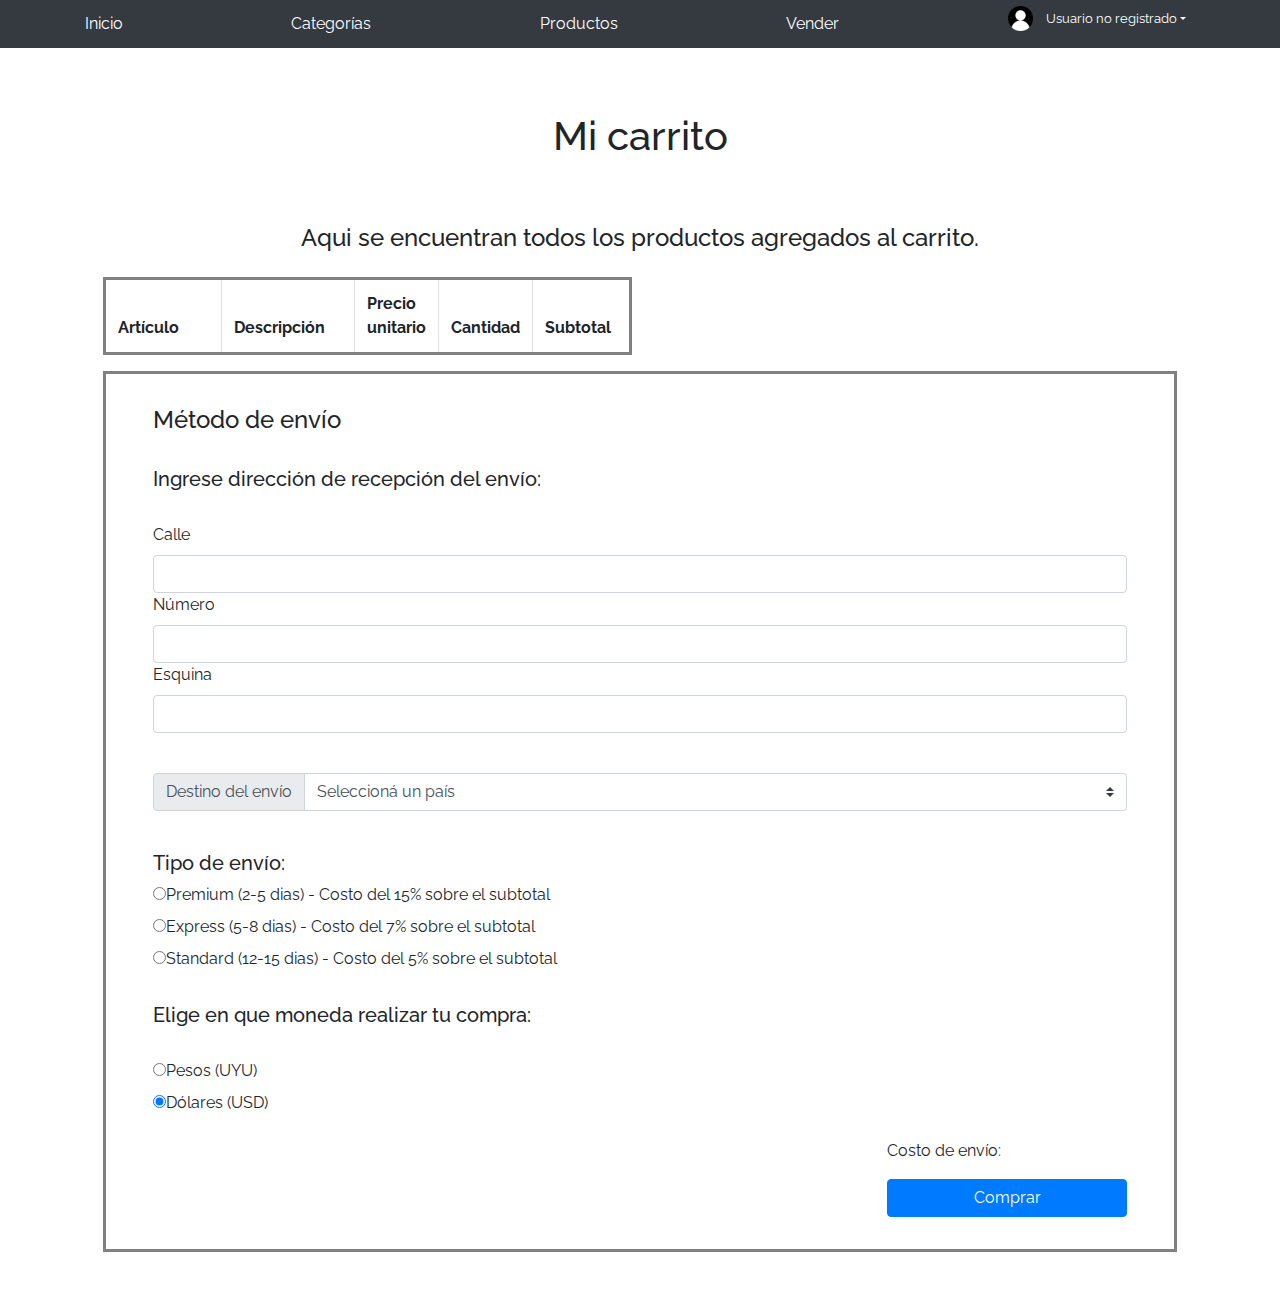
==== cart.html @ d82ef7d3 "entrega 5" ====
<!DOCTYPE html>
<!-- saved from url=(0049)https://getbootstrap.com/docs/4.3/examples/album/ -->
<html lang="en">

<head>
  <meta http-equiv="Content-Type" content="text/html; charset=UTF-8">

  <meta name="viewport" content="width=device-width, initial-scale=1, shrink-to-fit=no">
  <meta name="description" content="">
  <title>eMercado - Todo lo que busques está aquí</title>

  <link rel="canonical" href="https://getbootstrap.com/docs/4.3/examples/album/">
  <link href="https://fonts.googleapis.com/css?family=Raleway:300,300i,400,400i,700,700i,900,900i" rel="stylesheet">

  <style>
    .bd-placeholder-img {
      font-size: 1.125rem;
      text-anchor: middle;
      -webkit-user-select: none;
      -moz-user-select: none;
      -ms-user-select: none;
      user-select: none;
    }

    @media (min-width: 768px) {
      .bd-placeholder-img-lg {
        font-size: 3.5rem;
      }
    }
  </style>
  <link href="css/bootstrap.min.css" rel="stylesheet">
  <link href="css/styles.css" rel="stylesheet">
  <link href="css/dropzone.css" rel="stylesheet">
</head>

<body>
  <nav class="site-header sticky-top py-1 bg-dark">
    <div class="container d-flex flex-column flex-md-row justify-content-between">
      <a class="py-2 d-none d-md-inline-block" href="principal.html">Inicio</a>
      <a class="py-2 d-none d-md-inline-block" href="categories.html">Categorías</a>
      <a class="py-2 d-none d-md-inline-block" href="products.html">Productos</a>
      <a class="py-2 d-none d-md-inline-block" href="sell.html">Vender</a>
      <div class="dropdown">
        <img src="img/iconouser.png" alt="" id="userImage">
        <button class="btn btn-dark btn-sm dropdown-toggle" type="button" id="muestraUsuario" data-toggle="dropdown"
          aria-haspopup="true" aria-expanded="false"></button>
        <div class="dropdown-menu" aria-labelledby="muestraUsuario">
          <a class="dropdown-item" href="my-profile.html">Mi perfil</a>
          <a class="dropdown-item" href="index.html">Cerrar sesión</a>
        </div>
      </div>
    </div>
  </nav>

  <div class="container p-5">
    <div id="div1">
      <h1 class="text-center p-3">Mi carrito</h1>
      <br>
      <h4 class="text-center p-3">Aqui se encuentran todos los productos agregados al carrito.</h4>
    </div>
    <div class="row">
      <div class="contenedorCarrito">
        <div class="infoArticulo">
          <table class="table table-bordered miTabla">
            <thead>
              <tr>
                <th scope="col" style="width: 30%;">Artículo</th>
                <th scope="col" style="width: 30%;">Descripción</th>
                <th scope="col" style="width: 10%;">Precio unitario</th>
                <th scope="col" style="width: 10%;">Cantidad</th>
                <th scope="col" style="width: 20%;">Subtotal</th>
              </tr>
            </thead>
            <tbody id="carrito">
            </tbody>
          </table>
        </div>
      </div>
    </div>
    <div>


      <div id="divEnvio" class="row">
        <div class="col">
          <div>
            <h4>Método de envío</h4>
            <br>
            <h5>Ingrese dirección de recepción del envío:</h5>
            <br>
            <form>
              <div class="form-group">
                <label>Calle</label>
                <input type="text" class="form-control">
                <label>Número</label>
                <input type="text" class="form-control">
                <label>Esquina</label>
                <input type="text" class="form-control">
              </div>
              <br>
              <div class="input-group mb-3">
                <div class="input-group-prepend">
                  <label class="input-group-text" for="inputGroupSelect01">Destino del envío</label>
                </div>
                <select class="custom-select" id="inputGroupSelect01">

                  <option hidden>Seleccioná un país</option>
                  <option value="1">Argentina</option>
                  <option value="2">Bolivia</option>
                  <option value="3">Brasil</option>
                  <option value="4">Chile</option>
                  <option value="5">Colombia</option>
                  <option value="6">Ecuador</option>
                  <option value="7">Paraguay</option>
                  <option value="8">Perú</option>
                  <option value="9">Uruguay</option>
                  <option value="10">Venezuela</option>
                </select>
              </div>
              <br>
              <div class="radio">
                <h5>Tipo de envío:</h5>
                <label><input type="radio" name="optradio" checked>Premium (2-5 dias) - Costo del 15% sobre el
                  subtotal</label>
              </div>
              <div class="radio">
                <label><input type="radio" name="optradio">Express (5-8 dias) - Costo del 7% sobre el subtotal</label>
                <div class="radio">
                  <label><input type="radio" name="optradio" checked>Standard (12-15 dias) - Costo del 5% sobre el
                    subtotal</label>
                </div>
              </div>
              <br>
              <div class="radio">
                <h5>Elige en que moneda realizar tu compra:</h5>
                <br>
                <label><input type="radio" name="optradio" checked id="pesos">Pesos (UYU)</label>
                <div class="radio">
                  <label><input type="radio" name="optradio" checked id="dolares">Dólares (USD)</label>
                </div>
              </div>



            </form>
            <div id="pago">

              <p id="subtotalAPagar" style="font: bold;"></p>
              <p>Costo de envío:</p>
              <p id="totalAPagar"></p>



              <button type="button" class="btn btn-primary botonCompra">Comprar</button>
            </div>

          </div>
        </div>

      </div>

    </div>

    <div id="spinner-wrapper">
      <div class="lds-ring">
        <div></div>
        <div></div>
        <div></div>
        <div></div>
      </div>
    </div>
    <script src="js/jquery-3.4.1.min.js"></script>
    <script src="js/bootstrap.bundle.min.js"></script>
    <script src="js/dropzone.js"></script>
    <script src="js/init.js"></script>
    <script src="js/cart.js"></script>
</body>

</html>
---- css/styles.css ----
.jumbotron,
.card-body,
.container,
.site-header {
    font-family: "Raleway", serif !important;
}

.jumbotron .display-4 {
    font-weight: bold;
}

.jumbotron {
    height: 50vh;
    padding: 5em inherit;
    margin-bottom: 0;
    background-color: #53c0fb;
    background: url("../img/cover_back.png");
    background-size: cover;
    background-position: center;
    background-repeat: no-repeat;
    color: black;
    font-weight: bold;
}

@media (min-width: 768px) {
    .jumbotron {
        padding-top: 6rem;
        padding-bottom: 6rem;
    }
}

.jumbotron p:last-child {
    margin-bottom: 0;
}

.jumbotron-heading {
    font-weight: 300;
}

.jumbotron .container {
    max-width: 40rem;
    background-color: rgba(255, 255, 255, 0.5);
    border-radius: 10px;
    text-shadow: 1px 1px 2px grey;
}

.jumbotron .lead {
    font-size: 38px;
}

footer {
    padding-top: 3rem;
    padding-bottom: 3rem;
}

footer p {
    margin-bottom: 0.25rem;
}

.site-header a {
    color: white;
    transition: ease-in-out color 0.15s;
}

.light-text {
    color: white;
}

.site-header .dropdown-menu a {
    color: black;
}

.dropzone {
    border: 2px dashed #0087f7;
    border-radius: 5px;
    background: white;
}

.alert {
    position: fixed;
    top: 80px;
    width: 50%;
    left: 50%;
    transform: translate(-50%, 0);
}

.lds-ring {
    display: inline-block;
    position: relative;
    width: 64px;
    height: 64px;
    top: 50%;
    left: 50%;
}

.lds-ring div {
    box-sizing: border-box;
    display: block;
    position: absolute;
    width: 51px;
    height: 51px;
    margin: 6px;
    border: 6px solid #fff;
    border-radius: 50%;
    animation: lds-ring 1.2s cubic-bezier(0.5, 0, 0.5, 1) infinite;
    border-color: #fff transparent transparent transparent;
}

.lds-ring div:nth-child(1) {
    animation-delay: -0.45s;
}

.lds-ring div:nth-child(2) {
    animation-delay: -0.3s;
}

.lds-ring div:nth-child(3) {
    animation-delay: -0.15s;
}

@keyframes lds-ring {
    0% {
        transform: rotate(0deg);
    }
    100% {
        transform: rotate(360deg);
    }
}

#spinner-wrapper {
    position: fixed;
    background-color: rgba(0, 0, 0, 0.5);
    width: 100%;
    height: 100%;
    top: 0;
    left: 0;
    z-index: 1021;
    display: none;
}

a.custom-card,
a.custom-card:hover {
    color: inherit;
    text-decoration: inherit;
}

.checked {
    color: orange;
}

#login1 {
    text-align: center;
    border: solid 1px;
    padding: 20px 10px 10px 10px;
}

#imageLogin {
    max-width: 100%;
    width: auto;
    height: auto;
}

#muestraUsuario {
    color: white;
    font-size: small;
    text-align: right;
}

#userImage {
    width: 25px;
}

#pestanaUsuario {
    padding-right: 0px;
}

#carrito {
    border: solid 2px green;
}

.miTabla {
  border: solid grey;
}


#divEnvio {
  border: solid grey;
  padding: 2em;
}



#imagenCarrito {
    width: 100%;
    height: 100%;
}

.imagenArticulo {
    border: solid 2px yellow;
}



.precioUnit {
    width: 20%;
    text-align: center;
}

.cantidadArt {
    width: 10%;
    text-align: center;
}

.subTotal {
    width: 10%;
    text-align: center;
}

.alturaFila {
    height: 5%;
}
#pago {
  float: right;
}

.botonCompra {
width: 15em;
}
input[type=number] { 
    -moz-appearance: textfield;
    appearance: textfield;
    margin: 0; 
}
---- css/dropzone.css ----
/*
 * The MIT License
 * Copyright (c) 2012 Matias Meno <m@tias.me>
 */
.dropzone, .dropzone * {
  box-sizing: border-box; }

.dropzone {
  position: relative; }
  .dropzone .dz-preview {
    position: relative;
    display: inline-block;
    width: 120px;
    margin: 0.5em; }
    .dropzone .dz-preview .dz-progress {
      display: block;
      height: 15px;
      border: 1px solid #aaa; }
      .dropzone .dz-preview .dz-progress .dz-upload {
        display: block;
        height: 100%;
        width: 0;
        background: green; }
    .dropzone .dz-preview .dz-error-message {
      color: red;
      display: none; }
    .dropzone .dz-preview.dz-error .dz-error-message, .dropzone .dz-preview.dz-error .dz-error-mark {
      display: block; }
    .dropzone .dz-preview.dz-success .dz-success-mark {
      display: block; }
    .dropzone .dz-preview .dz-error-mark, .dropzone .dz-preview .dz-success-mark {
      position: absolute;
      display: none;
      left: 30px;
      top: 30px;
      width: 54px;
      height: 58px;
      left: 50%;
      margin-left: -27px; }

@-webkit-keyframes passing-through {
  0% {
    opacity: 0;
    -webkit-transform: translateY(40px);
    -moz-transform: translateY(40px);
    -ms-transform: translateY(40px);
    -o-transform: translateY(40px);
    transform: translateY(40px); }
  30%, 70% {
    opacity: 1;
    -webkit-transform: translateY(0px);
    -moz-transform: translateY(0px);
    -ms-transform: translateY(0px);
    -o-transform: translateY(0px);
    transform: translateY(0px); }
  100% {
    opacity: 0;
    -webkit-transform: translateY(-40px);
    -moz-transform: translateY(-40px);
    -ms-transform: translateY(-40px);
    -o-transform: translateY(-40px);
    transform: translateY(-40px); } }
@-moz-keyframes passing-through {
  0% {
    opacity: 0;
    -webkit-transform: translateY(40px);
    -moz-transform: translateY(40px);
    -ms-transform: translateY(40px);
    -o-transform: translateY(40px);
    transform: translateY(40px); }
  30%, 70% {
    opacity: 1;
    -webkit-transform: translateY(0px);
    -moz-transform: translateY(0px);
    -ms-transform: translateY(0px);
    -o-transform: translateY(0px);
    transform: translateY(0px); }
  100% {
    opacity: 0;
    -webkit-transform: translateY(-40px);
    -moz-transform: translateY(-40px);
    -ms-transform: translateY(-40px);
    -o-transform: translateY(-40px);
    transform: translateY(-40px); } }
@keyframes passing-through {
  0% {
    opacity: 0;
    -webkit-transform: translateY(40px);
    -moz-transform: translateY(40px);
    -ms-transform: translateY(40px);
    -o-transform: translateY(40px);
    transform: translateY(40px); }
  30%, 70% {
    opacity: 1;
    -webkit-transform: translateY(0px);
    -moz-transform: translateY(0px);
    -ms-transform: translateY(0px);
    -o-transform: translateY(0px);
    transform: translateY(0px); }
  100% {
    opacity: 0;
    -webkit-transform: translateY(-40px);
    -moz-transform: translateY(-40px);
    -ms-transform: translateY(-40px);
    -o-transform: translateY(-40px);
    transform: translateY(-40px); } }
@-webkit-keyframes slide-in {
  0% {
    opacity: 0;
    -webkit-transform: translateY(40px);
    -moz-transform: translateY(40px);
    -ms-transform: translateY(40px);
    -o-transform: translateY(40px);
    transform: translateY(40px); }
  30% {
    opacity: 1;
    -webkit-transform: translateY(0px);
    -moz-transform: translateY(0px);
    -ms-transform: translateY(0px);
    -o-transform: translateY(0px);
    transform: translateY(0px); } }
@-moz-keyframes slide-in {
  0% {
    opacity: 0;
    -webkit-transform: translateY(40px);
    -moz-transform: translateY(40px);
    -ms-transform: translateY(40px);
    -o-transform: translateY(40px);
    transform: translateY(40px); }
  30% {
    opacity: 1;
    -webkit-transform: translateY(0px);
    -moz-transform: translateY(0px);
    -ms-transform: translateY(0px);
    -o-transform: translateY(0px);
    transform: translateY(0px); } }
@keyframes slide-in {
  0% {
    opacity: 0;
    -webkit-transform: translateY(40px);
    -moz-transform: translateY(40px);
    -ms-transform: translateY(40px);
    -o-transform: translateY(40px);
    transform: translateY(40px); }
  30% {
    opacity: 1;
    -webkit-transform: translateY(0px);
    -moz-transform: translateY(0px);
    -ms-transform: translateY(0px);
    -o-transform: translateY(0px);
    transform: translateY(0px); } }
@-webkit-keyframes pulse {
  0% {
    -webkit-transform: scale(1);
    -moz-transform: scale(1);
    -ms-transform: scale(1);
    -o-transform: scale(1);
    transform: scale(1); }
  10% {
    -webkit-transform: scale(1.1);
    -moz-transform: scale(1.1);
    -ms-transform: scale(1.1);
    -o-transform: scale(1.1);
    transform: scale(1.1); }
  20% {
    -webkit-transform: scale(1);
    -moz-transform: scale(1);
    -ms-transform: scale(1);
    -o-transform: scale(1);
    transform: scale(1); } }
@-moz-keyframes pulse {
  0% {
    -webkit-transform: scale(1);
    -moz-transform: scale(1);
    -ms-transform: scale(1);
    -o-transform: scale(1);
    transform: scale(1); }
  10% {
    -webkit-transform: scale(1.1);
    -moz-transform: scale(1.1);
    -ms-transform: scale(1.1);
    -o-transform: scale(1.1);
    transform: scale(1.1); }
  20% {
    -webkit-transform: scale(1);
    -moz-transform: scale(1);
    -ms-transform: scale(1);
    -o-transform: scale(1);
    transform: scale(1); } }
@keyframes pulse {
  0% {
    -webkit-transform: scale(1);
    -moz-transform: scale(1);
    -ms-transform: scale(1);
    -o-transform: scale(1);
    transform: scale(1); }
  10% {
    -webkit-transform: scale(1.1);
    -moz-transform: scale(1.1);
    -ms-transform: scale(1.1);
    -o-transform: scale(1.1);
    transform: scale(1.1); }
  20% {
    -webkit-transform: scale(1);
    -moz-transform: scale(1);
    -ms-transform: scale(1);
    -o-transform: scale(1);
    transform: scale(1); } }
#file-upload, #file-upload * {
  box-sizing: border-box; }

#file-upload {
  min-height: 150px;
  border: 2px dashed silver;
  border-radius: 5px;
  background: white;
margin-bottom: 10px;}
  #file-upload.dz-clickable {
    cursor: pointer; }
    #file-upload.dz-clickable * {
      cursor: default; }
    #file-upload.dz-clickable .dz-message, #file-upload.dz-clickable .dz-message * {
      cursor: pointer; }
  #file-upload.dz-started .dz-message {
    display: none; }
  #file-upload.dz-drag-hover {
    border-style: solid; }
    #file-upload.dz-drag-hover .dz-message {
      opacity: 0.5; }
  #file-upload .dz-message {
    text-align: center;
    margin: 4em 0; }
  #file-upload .dz-preview {
    position: relative;
    display: inline-block;
    vertical-align: top;
    margin: 16px;
    min-height: 100px; }
    #file-upload .dz-preview:hover {
      z-index: 1000; }
      #file-upload .dz-preview:hover .dz-details {
        opacity: 1; }
    #file-upload .dz-preview.dz-file-preview .dz-image {
      border-radius: 20px;
      background: #999;
      background: linear-gradient(to bottom, #eee, #ddd); }
    #file-upload .dz-preview.dz-file-preview .dz-details {
      opacity: 1; }
    #file-upload .dz-preview.dz-image-preview {
      background: white; }
      #file-upload .dz-preview.dz-image-preview .dz-details {
        -webkit-transition: opacity 0.2s linear;
        -moz-transition: opacity 0.2s linear;
        -ms-transition: opacity 0.2s linear;
        -o-transition: opacity 0.2s linear;
        transition: opacity 0.2s linear; }
    #file-upload .dz-preview .dz-remove {
      font-size: 14px;
      text-align: center;
      display: block;
      cursor: pointer;
      border: none; }
      #file-upload .dz-preview .dz-remove:hover {
        text-decoration: underline; }
    #file-upload .dz-preview:hover .dz-details {
      opacity: 1; }
    #file-upload .dz-preview .dz-details {
      z-index: 20;
      position: absolute;
      top: 0;
      left: 0;
      opacity: 0;
      font-size: 13px;
      min-width: 100%;
      max-width: 100%;
      padding: 2em 1em;
      text-align: center;
      color: rgba(0, 0, 0, 0.9);
      line-height: 150%; }
      #file-upload .dz-preview .dz-details .dz-size {
        margin-bottom: 1em;
        font-size: 16px; }
      #file-upload .dz-preview .dz-details .dz-filename {
        white-space: nowrap; }
        #file-upload .dz-preview .dz-details .dz-filename:hover span {
          border: 1px solid rgba(200, 200, 200, 0.8);
          background-color: rgba(255, 255, 255, 0.8); }
        #file-upload .dz-preview .dz-details .dz-filename:not(:hover) {
          overflow: hidden;
          text-overflow: ellipsis; }
          #file-upload .dz-preview .dz-details .dz-filename:not(:hover) span {
            border: 1px solid transparent; }
      #file-upload .dz-preview .dz-details .dz-filename span, #file-upload .dz-preview .dz-details .dz-size span {
        background-color: rgba(255, 255, 255, 0.4);
        padding: 0 0.4em;
        border-radius: 3px; }
    #file-upload .dz-preview:hover .dz-image img {
      -webkit-transform: scale(1.05, 1.05);
      -moz-transform: scale(1.05, 1.05);
      -ms-transform: scale(1.05, 1.05);
      -o-transform: scale(1.05, 1.05);
      transform: scale(1.05, 1.05);
      -webkit-filter: blur(8px);
      filter: blur(8px); }
    #file-upload .dz-preview .dz-image {
      border-radius: 20px;
      overflow: hidden;
      width: 120px;
      height: 120px;
      position: relative;
      display: block;
      z-index: 10; }
      #file-upload .dz-preview .dz-image img {
        display: block; }
    #file-upload .dz-preview.dz-success .dz-success-mark {
      -webkit-animation: passing-through 3s cubic-bezier(0.77, 0, 0.175, 1);
      -moz-animation: passing-through 3s cubic-bezier(0.77, 0, 0.175, 1);
      -ms-animation: passing-through 3s cubic-bezier(0.77, 0, 0.175, 1);
      -o-animation: passing-through 3s cubic-bezier(0.77, 0, 0.175, 1);
      animation: passing-through 3s cubic-bezier(0.77, 0, 0.175, 1); }
    #file-upload .dz-preview.dz-error .dz-error-mark {
      opacity: 1;
      -webkit-animation: slide-in 3s cubic-bezier(0.77, 0, 0.175, 1);
      -moz-animation: slide-in 3s cubic-bezier(0.77, 0, 0.175, 1);
      -ms-animation: slide-in 3s cubic-bezier(0.77, 0, 0.175, 1);
      -o-animation: slide-in 3s cubic-bezier(0.77, 0, 0.175, 1);
      animation: slide-in 3s cubic-bezier(0.77, 0, 0.175, 1); }
    #file-upload .dz-preview .dz-success-mark, #file-upload .dz-preview .dz-error-mark {
      pointer-events: none;
      opacity: 0;
      z-index: 500;
      position: absolute;
      display: block;
      top: 50%;
      left: 50%;
      margin-left: -27px;
      margin-top: -27px; }
      #file-upload .dz-preview .dz-success-mark svg, #file-upload .dz-preview .dz-error-mark svg {
        display: block;
        width: 54px;
        height: 54px; }
    #file-upload .dz-preview.dz-processing .dz-progress {
      opacity: 1;
      -webkit-transition: all 0.2s linear;
      -moz-transition: all 0.2s linear;
      -ms-transition: all 0.2s linear;
      -o-transition: all 0.2s linear;
      transition: all 0.2s linear; }
    #file-upload .dz-preview.dz-complete .dz-progress {
      opacity: 0;
      -webkit-transition: opacity 0.4s ease-in;
      -moz-transition: opacity 0.4s ease-in;
      -ms-transition: opacity 0.4s ease-in;
      -o-transition: opacity 0.4s ease-in;
      transition: opacity 0.4s ease-in; }
    #file-upload .dz-preview:not(.dz-processing) .dz-progress {
      -webkit-animation: pulse 6s ease infinite;
      -moz-animation: pulse 6s ease infinite;
      -ms-animation: pulse 6s ease infinite;
      -o-animation: pulse 6s ease infinite;
      animation: pulse 6s ease infinite; }
    #file-upload .dz-preview .dz-progress {
      opacity: 1;
      z-index: 1000;
      pointer-events: none;
      position: absolute;
      height: 16px;
      left: 50%;
      top: 50%;
      margin-top: -8px;
      width: 80px;
      margin-left: -40px;
      background: rgba(255, 255, 255, 0.9);
      -webkit-transform: scale(1);
      border-radius: 8px;
      overflow: hidden; }
      #file-upload .dz-preview .dz-progress .dz-upload {
        background: #333;
        background: linear-gradient(to bottom, #666, #444);
        position: absolute;
        top: 0;
        left: 0;
        bottom: 0;
        width: 0;
        -webkit-transition: width 300ms ease-in-out;
        -moz-transition: width 300ms ease-in-out;
        -ms-transition: width 300ms ease-in-out;
        -o-transition: width 300ms ease-in-out;
        transition: width 300ms ease-in-out; }
    #file-upload .dz-preview.dz-error .dz-error-message {
      display: block; }
    #file-upload .dz-preview.dz-error:hover .dz-error-message {
      opacity: 1;
      pointer-events: auto; }
    #file-upload .dz-preview .dz-error-message {
      pointer-events: none;
      z-index: 1000;
      position: absolute;
      display: block;
      display: none;
      opacity: 0;
      -webkit-transition: opacity 0.3s ease;
      -moz-transition: opacity 0.3s ease;
      -ms-transition: opacity 0.3s ease;
      -o-transition: opacity 0.3s ease;
      transition: opacity 0.3s ease;
      border-radius: 8px;
      font-size: 13px;
      top: 130px;
      left: -10px;
      width: 140px;
      background: #be2626;
      background: linear-gradient(to bottom, #be2626, #a92222);
      padding: 0.5em 1.2em;
      color: white; }
      #file-upload .dz-preview .dz-error-message:after {
        content: '';
        position: absolute;
        top: -6px;
        left: 64px;
        width: 0;
        height: 0;
        border-left: 6px solid transparent;
        border-right: 6px solid transparent;
        border-bottom: 6px solid #be2626; }

#file-upload .dz-preview.dz-error .dz-error-message, #file-upload .dz-preview.dz-error .dz-error-mark{
  display: none;
}
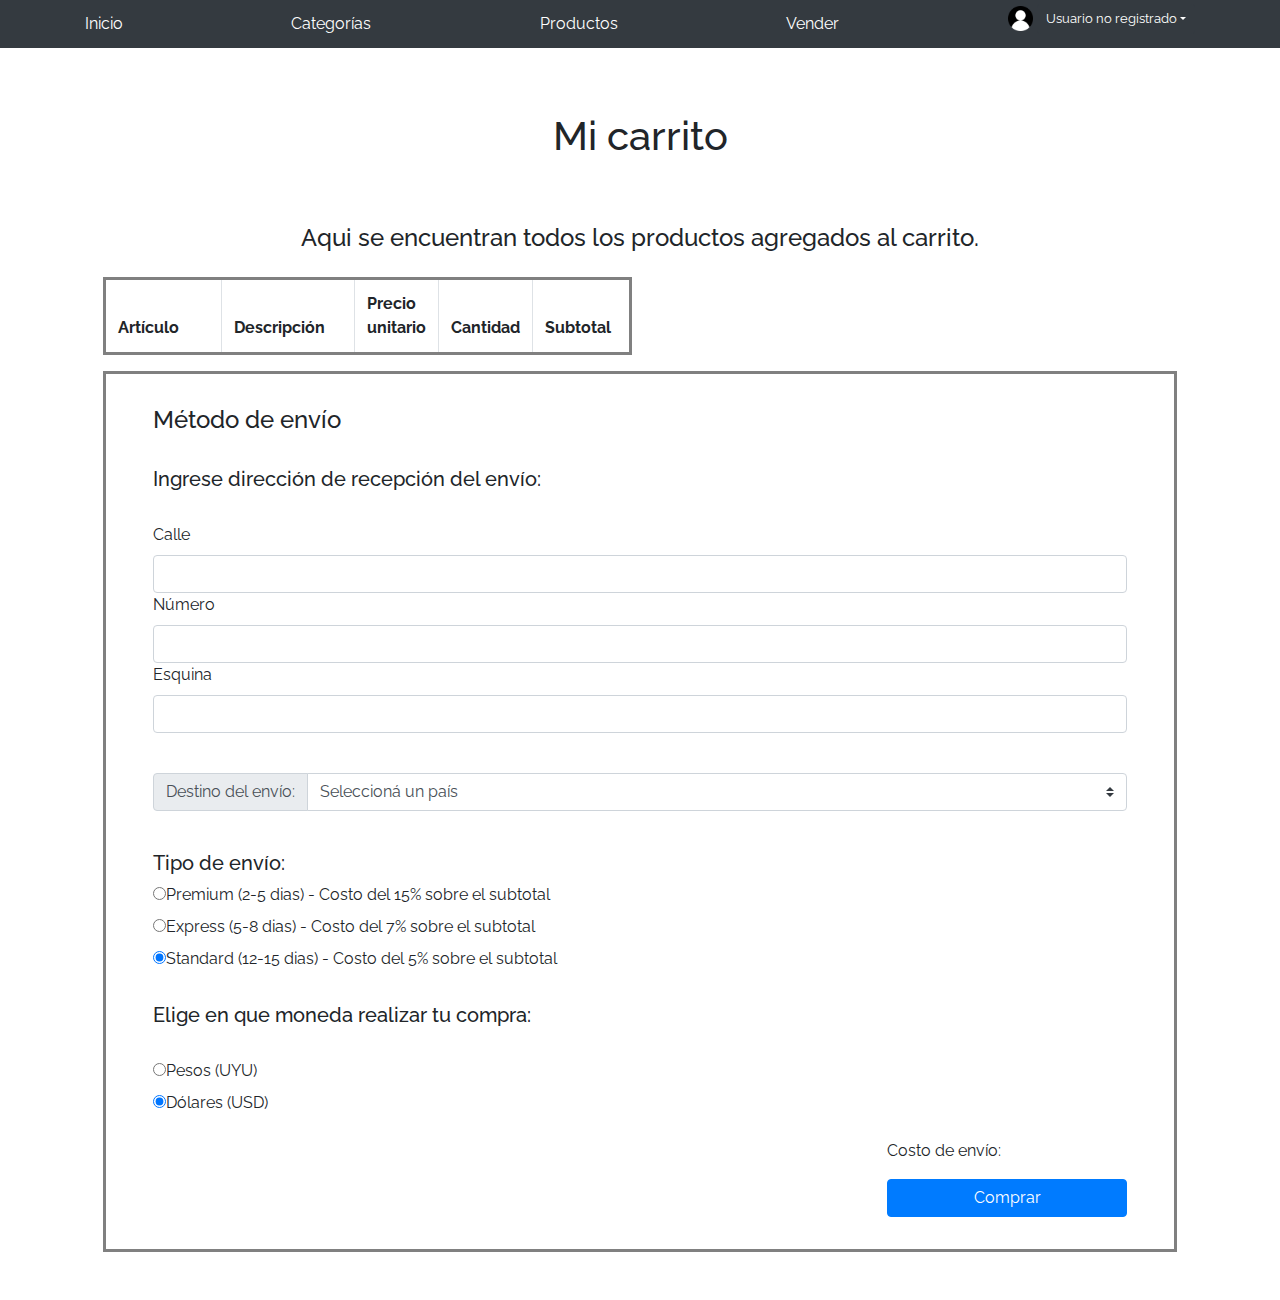
==== commit ac263197: "ajustes en html" ====
--- a/cart.html
+++ b/cart.html
@@ -99,7 +99,7 @@
               <br>
               <div class="input-group mb-3">
                 <div class="input-group-prepend">
-                  <label class="input-group-text" for="inputGroupSelect01">Destino del envío</label>
+                  <label class="input-group-text" for="inputGroupSelect01">Destino del envío:</label>
                 </div>
                 <select class="custom-select" id="inputGroupSelect01">
 
@@ -130,18 +130,15 @@
                 </div>
               </div>
               <br>
+            </form>
+            <div class="radio">
+              <h5>Elige en que moneda realizar tu compra:</h5>
+              <br>
+              <label><input type="radio" name="optradio" checked id="pesos">Pesos (UYU)</label>
               <div class="radio">
-                <h5>Elige en que moneda realizar tu compra:</h5>
-                <br>
-                <label><input type="radio" name="optradio" checked id="pesos">Pesos (UYU)</label>
-                <div class="radio">
-                  <label><input type="radio" name="optradio" checked id="dolares">Dólares (USD)</label>
-                </div>
+                <label><input type="radio" name="optradio" checked id="dolares">Dólares (USD)</label>
               </div>
-
-
-
-            </form>
+            </div>
             <div id="pago">
 
               <p id="subtotalAPagar" style="font: bold;"></p>
--- a/css/styles.css
+++ b/css/styles.css
@@ -226,8 +226,3 @@
 .botonCompra {
 width: 15em;
 }
-input[type=number] { 
-    -moz-appearance: textfield;
-    appearance: textfield;
-    margin: 0; 
-}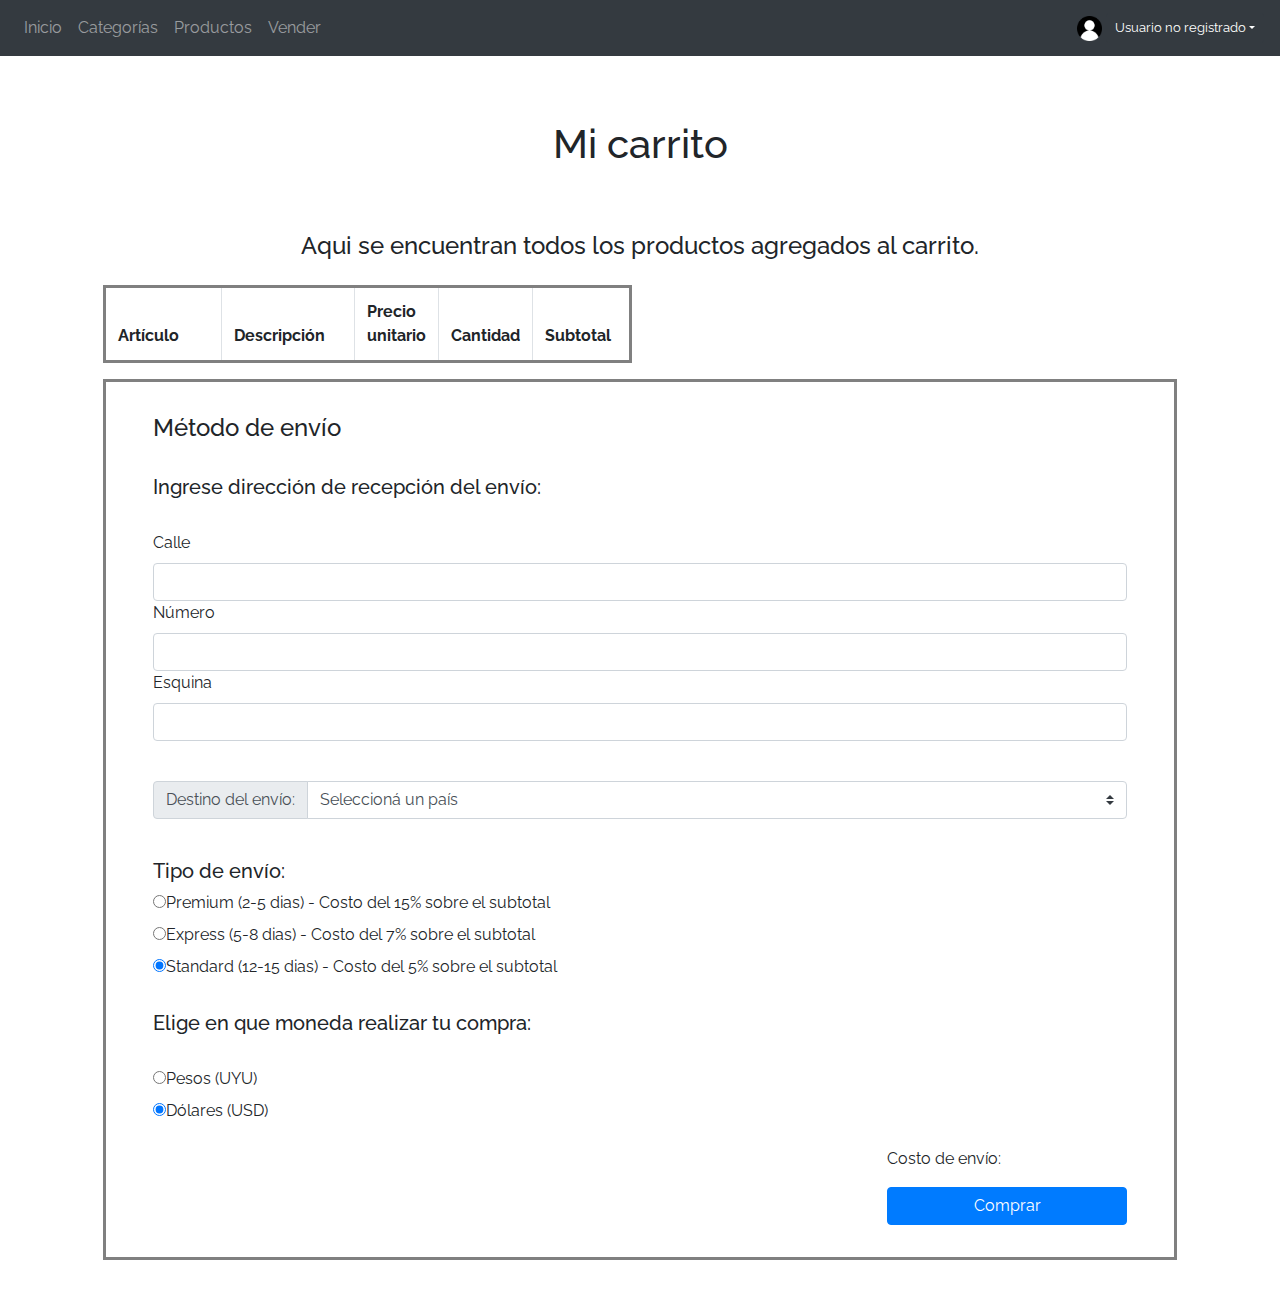
==== commit 5b470a36: "entrega 6" ====
--- a/cart.html
+++ b/cart.html
@@ -34,21 +34,36 @@
 </head>
 
 <body>
-  <nav class="site-header sticky-top py-1 bg-dark">
-    <div class="container d-flex flex-column flex-md-row justify-content-between">
-      <a class="py-2 d-none d-md-inline-block" href="principal.html">Inicio</a>
-      <a class="py-2 d-none d-md-inline-block" href="categories.html">Categorías</a>
-      <a class="py-2 d-none d-md-inline-block" href="products.html">Productos</a>
-      <a class="py-2 d-none d-md-inline-block" href="sell.html">Vender</a>
-      <div class="dropdown">
-        <img src="img/iconouser.png" alt="" id="userImage">
-        <button class="btn btn-dark btn-sm dropdown-toggle" type="button" id="muestraUsuario" data-toggle="dropdown"
-          aria-haspopup="true" aria-expanded="false"></button>
-        <div class="dropdown-menu" aria-labelledby="muestraUsuario">
-          <a class="dropdown-item" href="my-profile.html">Mi perfil</a>
-          <a class="dropdown-item" href="index.html">Cerrar sesión</a>
-        </div>
-      </div>
+  <nav class="site-header sticky-top navbar navbar-expand-lg navbar-dark bg-dark">
+    <button class="navbar-toggler" type="button" data-toggle="collapse" data-target="#navbarToggler"
+      aria-controls="navbarToggler" aria-expanded="false" aria-label="Toggle navigation">
+      <span class="navbar-toggler-icon"></span>
+    </button>
+    <div class="collapse navbar-collapse" id="navbarToggler">
+      <ul class="navbar-nav mr-auto mt-2 mt-lg-0">
+        <li class="nav-item">
+          <a class="py-2 nav-link" href="principal.html">Inicio</a>
+        </li>
+        <li class="nav-item">
+          <a class="py-2 nav-link" href="categories.html">Categorías</a>
+        </li>
+        <li class="nav-item">
+          <a class="py-2 nav-link" href="products.html">Productos</a>
+        </li>
+        <li class="nav-item">
+          <a class="py-2 nav-link" href="sell.html">Vender</a>
+        </li>
+      </ul>
+    </div>
+    <div class="dropdown">
+      <img src="img/iconouser.png" alt="" id="userImage">
+      <button class="btn btn-dark btn-sm dropdown-toggle" type="button" id="muestraUsuario" data-toggle="dropdown"
+        aria-haspopup="true" aria-expanded="false"></button>
+      <ul class="dropdown-menu" aria-labelledby="invitado">
+        <li><a class="dropdown-item" href="my-profile.html" id='profile'> Mi Perfil</a></li>
+        <li><a class="dropdown-item" href="index.html" id='cerrarSesion' onclick="desconectar();"> Cerrar Sesión</a>
+        </li>
+      </ul>
     </div>
   </nav>
 
@@ -119,7 +134,7 @@
               <br>
               <div class="radio">
                 <h5>Tipo de envío:</h5>
-                <label><input type="radio" name="optradio" checked>Premium (2-5 dias) - Costo del 15% sobre el
+                <label><input type="radio" name="optradio">Premium (2-5 dias) - Costo del 15% sobre el
                   subtotal</label>
               </div>
               <div class="radio">
@@ -134,7 +149,7 @@
             <div class="radio">
               <h5>Elige en que moneda realizar tu compra:</h5>
               <br>
-              <label><input type="radio" name="optradio" checked id="pesos">Pesos (UYU)</label>
+              <label><input type="radio" name="optradio" id="pesos">Pesos (UYU)</label>
               <div class="radio">
                 <label><input type="radio" name="optradio" checked id="dolares">Dólares (USD)</label>
               </div>
--- a/css/styles.css
+++ b/css/styles.css
@@ -226,3 +226,4 @@
 .botonCompra {
 width: 15em;
 }
+
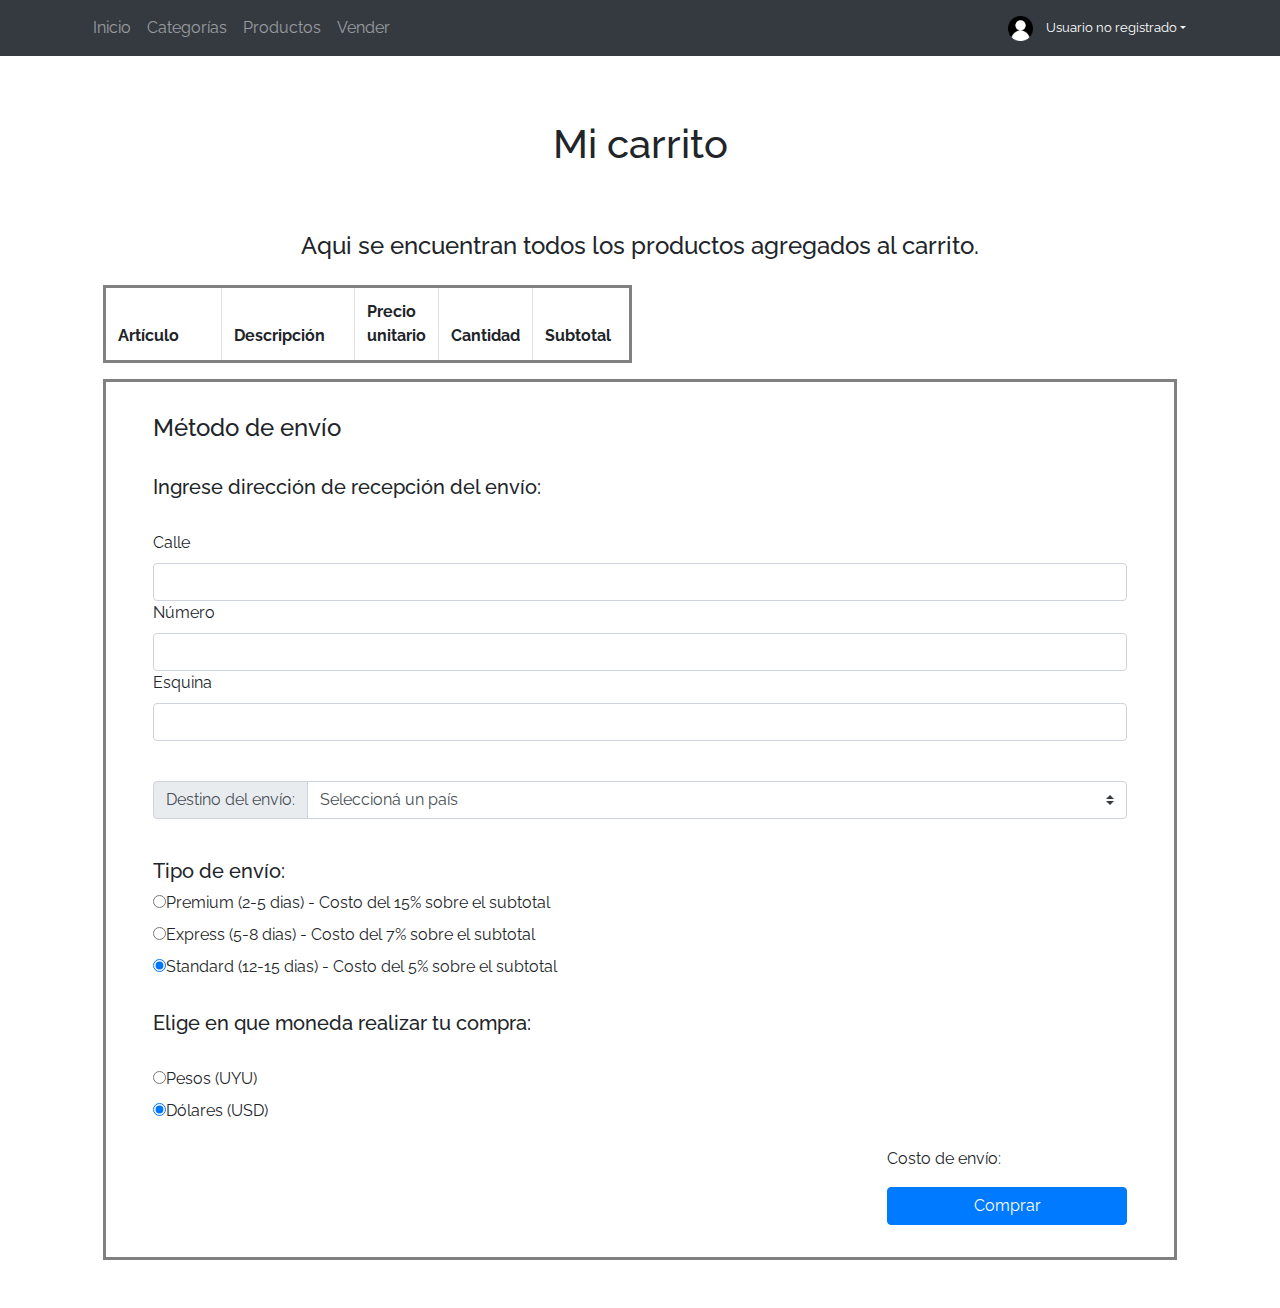
==== commit 7180d2f8: "cambios en la navbar" ====
--- a/cart.html
+++ b/cart.html
@@ -35,35 +35,37 @@
 
 <body>
   <nav class="site-header sticky-top navbar navbar-expand-lg navbar-dark bg-dark">
-    <button class="navbar-toggler" type="button" data-toggle="collapse" data-target="#navbarToggler"
-      aria-controls="navbarToggler" aria-expanded="false" aria-label="Toggle navigation">
-      <span class="navbar-toggler-icon"></span>
-    </button>
-    <div class="collapse navbar-collapse" id="navbarToggler">
-      <ul class="navbar-nav mr-auto mt-2 mt-lg-0">
-        <li class="nav-item">
-          <a class="py-2 nav-link" href="principal.html">Inicio</a>
-        </li>
-        <li class="nav-item">
-          <a class="py-2 nav-link" href="categories.html">Categorías</a>
-        </li>
-        <li class="nav-item">
-          <a class="py-2 nav-link" href="products.html">Productos</a>
-        </li>
-        <li class="nav-item">
-          <a class="py-2 nav-link" href="sell.html">Vender</a>
-        </li>
-      </ul>
-    </div>
-    <div class="dropdown">
-      <img src="img/iconouser.png" alt="" id="userImage">
-      <button class="btn btn-dark btn-sm dropdown-toggle" type="button" id="muestraUsuario" data-toggle="dropdown"
-        aria-haspopup="true" aria-expanded="false"></button>
-      <ul class="dropdown-menu" aria-labelledby="invitado">
-        <li><a class="dropdown-item" href="my-profile.html" id='profile'> Mi Perfil</a></li>
-        <li><a class="dropdown-item" href="index.html" id='cerrarSesion' onclick="desconectar();"> Cerrar Sesión</a>
-        </li>
-      </ul>
+    <div class="container d-flex justify-content-between">
+      <button class="navbar-toggler" type="button" data-toggle="collapse" data-target="#navbarToggler"
+        aria-controls="navbarToggler" aria-expanded="false" aria-label="Toggle navigation">
+        <span class="navbar-toggler-icon"></span>
+      </button>
+      <div class="collapse navbar-collapse" id="navbarToggler">
+        <ul class="navbar-nav mr-auto mt-2 mt-lg-0">
+          <li class="nav-item">
+            <a class="py-2 nav-link" href="principal.html">Inicio</a>
+          </li>
+          <li class="nav-item">
+            <a class="py-2 nav-link" href="categories.html">Categorías</a>
+          </li>
+          <li class="nav-item">
+            <a class="py-2 nav-link" href="products.html">Productos</a>
+          </li>
+          <li class="nav-item">
+            <a class="py-2 nav-link" href="sell.html">Vender</a>
+          </li>
+        </ul>
+      </div>
+      <div class="dropdown">
+        <img src="img/iconouser.png" alt="" id="userImage">
+        <button class="btn btn-dark btn-sm dropdown-toggle" type="button" id="muestraUsuario" data-toggle="dropdown"
+          aria-haspopup="true" aria-expanded="false"></button>
+        <ul class="dropdown-menu" aria-labelledby="invitado">
+          <li><a class="dropdown-item" href="my-profile.html" id='profile'> Mi Perfil</a></li>
+          <li><a class="dropdown-item" href="index.html" id='cerrarSesion' onclick="desconectar();"> Cerrar Sesión</a>
+          </li>
+        </ul>
+      </div>
     </div>
   </nav>
 
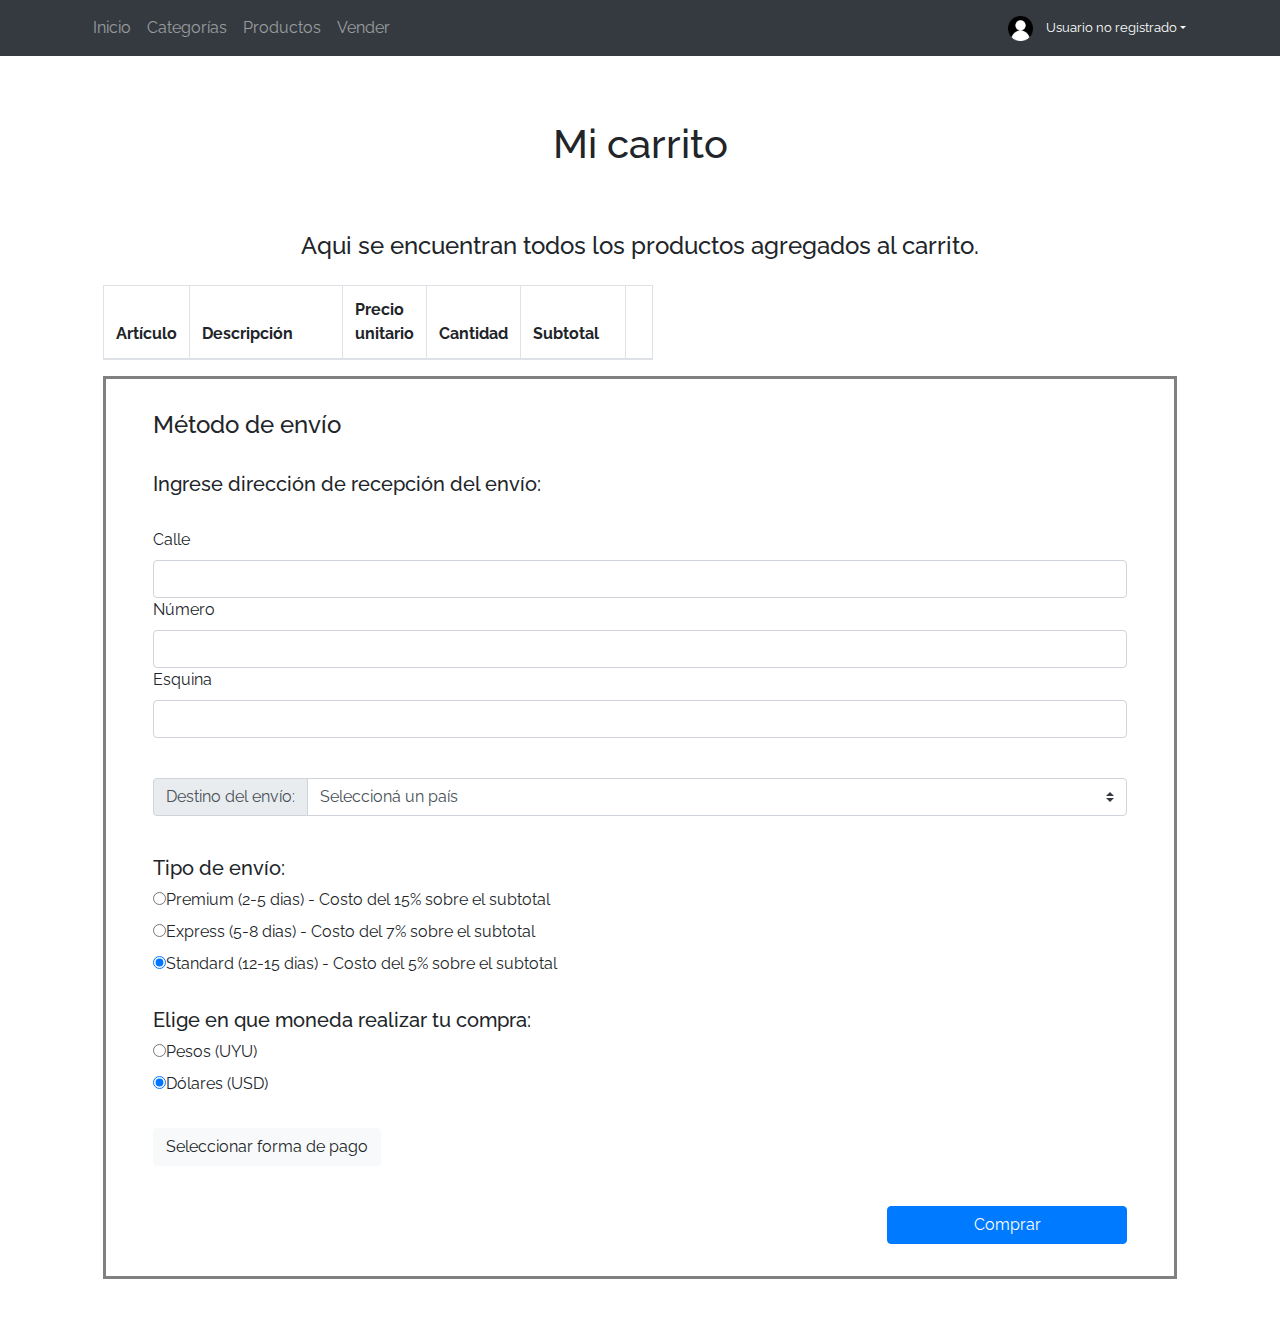
==== commit d55f17b8: "entrega 7" ====
--- a/cart.html
+++ b/cart.html
@@ -34,6 +34,90 @@
 </head>
 
 <body>
+  <div class="modal fade" id="exampleModalCenter" tabindex="-1" role="dialog" aria-labelledby="exampleModalCenterTitle"
+    aria-hidden="true">
+    <div class="modal-dialog modal-dialog-centered" role="document">
+      <div class="modal-content">
+        <div class="modal-header">
+          <h5 class="modal-title" id="exampleModalCenterTitle">Seleccioná una forma de pago</h5>
+          <button type="button" class="close" data-dismiss="modal" aria-label="Close">
+            <span aria-hidden="true">&times;</span>
+          </button>
+        </div>
+        <div class="modal-body">
+          <div class="text-right"> <i class="fa fa-close close" data-dismiss="modal"></i> </div>
+          <div class="tabs mt-3">
+            <ul class="nav nav-tabs" id="myTab" role="tablist">
+              <li class="nav-item" role="presentation"> <a class="nav-link active" id="visa-tab" data-toggle="tab"
+                  href="#tarjetaDeCredito" role="tab" aria-controls="visa" aria-selected="true">
+                  <h5>Tarjeta de crédito</h5>
+                </a> </li>
+              <li class="nav-item" role="presentation"> <a class="nav-link" id="paypal-tab" data-toggle="tab"
+                  href="#transferencia" role="tab" aria-controls="paypal" aria-selected="false">
+                  <h5>Transferencia bancaria</h5>
+                </a> </li>
+            </ul>
+            <div class="tab-content" id="myTabContent">
+              <div class="tab-pane fade show active" id="tarjetaDeCredito" role="tabpanel" aria-labelledby="visa-tab">
+                <div class="mt-4 mx-4">
+                  <div class="text-center">
+                    <h5></h5>
+                  </div>
+                  <form id="tarjetaCredito" class="form mt-3" onsubmit="event.preventDefault()" novalidate>
+                    <div class="inputbox"><span>Nombre del titular</span><input type="text" name="name"
+                        class="form-control" required id="nombreTitularTarjeta">
+
+                    </div>
+                    <div class="inputbox"><span>Número de tarjeta</span><input type="number" name="name"
+                        class="form-control" required id="numeroTarjeta"> <i class="fa fa-eye"></i> </div>
+                    <div class="d-flex flex-row">
+                      <div class="inputbox"><span>Fecha de vencimiento</span> <input type="text" name="name"
+                          class="form-control" required id="vencimientoTarjeta"> </div>
+                      <div class="inputbox"> <span>CVV</span><input type="text" name="name" class="form-control"
+                          required id="cvvTarjeta"> </div>
+                    </div>
+                    <br>
+                    <br>
+                    <div class="px-5 pay"> <button class="btn btn-success btn-block" id="confirmarTarjeta"
+                        onclick="validarTarjeta()">Confirmar
+                        datos</button> </div>
+                  </form>
+                </div>
+              </div>
+              <div class="tab-pane fade" id="transferencia" role="tabpanel" aria-labelledby="paypal-tab">
+                <div class="mt-4 mx-4">
+                  <div class="text-center">
+
+                  </div>
+                  <form id="transferenciaBancaria" class="form mt-3" onsubmit="event.preventDefault()" novalidate>
+                    <div class="inputbox"><span>Nombre del banco</span><input type="text" name="name"
+                        class="form-control" required id="nombreBanco">
+
+                    </div>
+                    <div class="inputbox"><span>Nombre del titular de cuenta</span><input type="text" name="name"
+                        class="form-control" required id="nombreTitularCuenta"> <i class="fa fa-eye"></i> </div>
+
+                    <div class="inputbox"><span>Número de cuenta</span> <input type="number" name="name"
+                        class="form-control" required id="numeroCuenta"> </div>
+
+                    <br>
+                    <br>
+                    <div class="px-5 pay"> <button class="btn btn-success btn-block" type="submit"
+                        id="confirmarTransferencia" onclick="validarTransferencia()">Confirmar datos</button> </div>
+                  </form>
+                </div>
+              </div>
+            </div>
+          </div>
+        </div>
+        <div class="modal-footer">
+
+          <button type="button" class="btn btn-primary" data-dismiss="modal"
+            data-target="#exampleModalCenter">Cerrar</button>
+        </div>
+      </div>
+    </div>
+  </div>
   <nav class="site-header sticky-top navbar navbar-expand-lg navbar-dark bg-dark">
     <div class="container d-flex justify-content-between">
       <button class="navbar-toggler" type="button" data-toggle="collapse" data-target="#navbarToggler"
@@ -81,11 +165,12 @@
           <table class="table table-bordered miTabla">
             <thead>
               <tr>
-                <th scope="col" style="width: 30%;">Artículo</th>
+                <th scope="col">Artículo</th>
                 <th scope="col" style="width: 30%;">Descripción</th>
                 <th scope="col" style="width: 10%;">Precio unitario</th>
-                <th scope="col" style="width: 10%;">Cantidad</th>
+                <th scope="col" style="width: 5%;">Cantidad</th>
                 <th scope="col" style="width: 20%;">Subtotal</th>
+                <th scope="col" style="width: 5%;"></th>
               </tr>
             </thead>
             <tbody id="carrito">
@@ -107,7 +192,7 @@
             <form>
               <div class="form-group">
                 <label>Calle</label>
-                <input type="text" class="form-control">
+                <input type="text" class="form-control" required>
                 <label>Número</label>
                 <input type="text" class="form-control">
                 <label>Esquina</label>
@@ -136,35 +221,49 @@
               <br>
               <div class="radio">
                 <h5>Tipo de envío:</h5>
-                <label><input type="radio" name="optradio">Premium (2-5 dias) - Costo del 15% sobre el
+                <label><input type="radio" name="optEnvio" value="0.15">Premium (2-5 dias) - Costo del 15% sobre el
                   subtotal</label>
               </div>
               <div class="radio">
-                <label><input type="radio" name="optradio">Express (5-8 dias) - Costo del 7% sobre el subtotal</label>
+                <label><input type="radio" name="optEnvio" value="0.07">Express (5-8 dias) - Costo del 7% sobre el
+                  subtotal</label>
                 <div class="radio">
-                  <label><input type="radio" name="optradio" checked>Standard (12-15 dias) - Costo del 5% sobre el
+                  <label><input type="radio" name="optEnvio" value="0.05" checked>Standard (12-15 dias) - Costo del 5%
+                    sobre el
                     subtotal</label>
                 </div>
               </div>
               <br>
+              <div class="radio">
+                <h5>Elige en que moneda realizar tu compra:</h5>
+
+                <label><input type="radio" name="optradio" id="pesos">Pesos (UYU)</label>
+                <div class="radio">
+                  <label><input type="radio" name="optradio" checked id="dolares">Dólares (USD)</label>
+                </div>
+              </div>
+              <br>
+              <div>
+
+                <button type="button" class="btn btn-light" data-toggle="modal" data-target="#exampleModalCenter">
+                  Seleccionar forma de pago
+                </button>
+                <span id="formaSeleccionada">
+
+                </span>
+              </div>
+              <br>
             </form>
-            <div class="radio">
-              <h5>Elige en que moneda realizar tu compra:</h5>
-              <br>
-              <label><input type="radio" name="optradio" id="pesos">Pesos (UYU)</label>
-              <div class="radio">
-                <label><input type="radio" name="optradio" checked id="dolares">Dólares (USD)</label>
-              </div>
-            </div>
+
             <div id="pago">
 
               <p id="subtotalAPagar" style="font: bold;"></p>
-              <p>Costo de envío:</p>
+              <p id="costoEnvio"></p>
               <p id="totalAPagar"></p>
 
 
 
-              <button type="button" class="btn btn-primary botonCompra">Comprar</button>
+              <button type="button" class="btn btn-primary botonCompra" type="submit">Comprar</button>
             </div>
 
           </div>
--- a/css/styles.css
+++ b/css/styles.css
@@ -174,13 +174,9 @@
     padding-right: 0px;
 }
 
-#carrito {
-    border: solid 2px green;
-}
-
-.miTabla {
-  border: solid grey;
-}
+
+
+
 
 
 #divEnvio {
@@ -227,3 +223,44 @@
 width: 15em;
 }
 
+.close {
+    font-size: 21px;
+    cursor: pointer
+}
+
+.modal-body {
+    height: 450px
+}
+
+.nav-tabs {
+    border: none !important
+}
+
+.nav-tabs .nav-link.active {
+    color: #495057;
+    background-color: #fff;
+    border-color: #ffffff #ffffff #fff;
+    border-top: 3px solid blue !important
+}
+
+.nav-tabs .nav-link {
+    margin-bottom: -1px;
+    border: 1px solid transparent;
+    border-top-left-radius: 0rem;
+    border-top-right-radius: 0rem;
+    border-top: 3px solid #eee;
+    font-size: 20px
+}
+
+.nav-tabs .nav-link:hover {
+    border-color: #e9ecef #ffffff #ffffff
+}
+
+.nav-tabs {
+    display: table !important;
+    width: 100%
+}
+
+.nav-item {
+    display: table-cell
+}
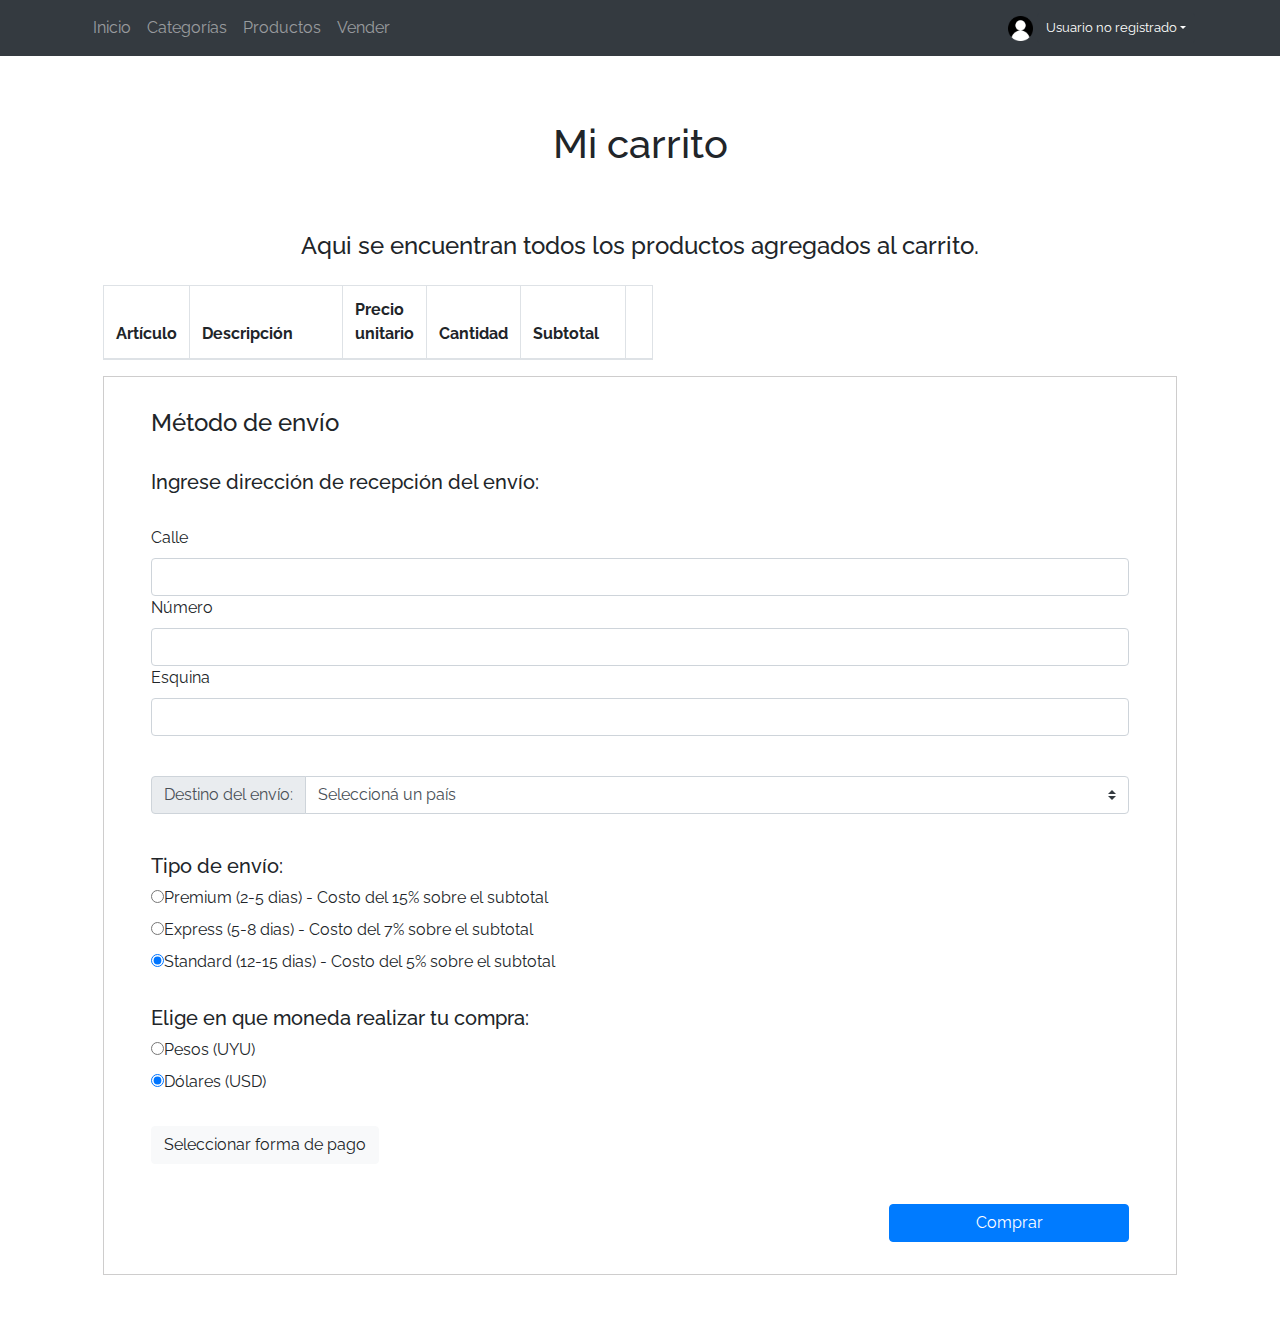
==== commit 0367e259: "eliminar prod carrito y validar campos" ====
--- a/cart.html
+++ b/cart.html
@@ -11,6 +11,7 @@
 
   <link rel="canonical" href="https://getbootstrap.com/docs/4.3/examples/album/">
   <link href="https://fonts.googleapis.com/css?family=Raleway:300,300i,400,400i,700,700i,900,900i" rel="stylesheet">
+  <link rel="stylesheet" href="https://cdnjs.cloudflare.com/ajax/libs/font-awesome/4.7.0/css/font-awesome.min.css">
 
   <style>
     .bd-placeholder-img {
@@ -48,14 +49,18 @@
           <div class="text-right"> <i class="fa fa-close close" data-dismiss="modal"></i> </div>
           <div class="tabs mt-3">
             <ul class="nav nav-tabs" id="myTab" role="tablist">
-              <li class="nav-item" role="presentation"> <a class="nav-link active" id="visa-tab" data-toggle="tab"
-                  href="#tarjetaDeCredito" role="tab" aria-controls="visa" aria-selected="true">
+              <li class="nav-item" role="presentation">
+                <a class="nav-link active" id="visa-tab" data-toggle="tab" href="#tarjetaDeCredito" role="tab"
+                  aria-controls="visa" aria-selected="true">
                   <h5>Tarjeta de crédito</h5>
-                </a> </li>
-              <li class="nav-item" role="presentation"> <a class="nav-link" id="paypal-tab" data-toggle="tab"
-                  href="#transferencia" role="tab" aria-controls="paypal" aria-selected="false">
+                </a>
+              </li>
+              <li class="nav-item" role="presentation">
+                <a class="nav-link" id="paypal-tab" data-toggle="tab" href="#transferencia" role="tab"
+                  aria-controls="paypal" aria-selected="false">
                   <h5>Transferencia bancaria</h5>
-                </a> </li>
+                </a>
+              </li>
             </ul>
             <div class="tab-content" id="myTabContent">
               <div class="tab-pane fade show active" id="tarjetaDeCredito" role="tabpanel" aria-labelledby="visa-tab">
@@ -189,23 +194,26 @@
             <br>
             <h5>Ingrese dirección de recepción del envío:</h5>
             <br>
-            <form>
+            <form id="direccionEnvio">
               <div class="form-group">
                 <label>Calle</label>
                 <input type="text" class="form-control" required>
+                <span class="invalid-feedback">Por favor ingrese su Calle</span>
                 <label>Número</label>
-                <input type="text" class="form-control">
+                <input type="number" class="form-control" required>
+                <span class="invalid-feedback">Por favor ingrese número de calle</span>
                 <label>Esquina</label>
-                <input type="text" class="form-control">
+                <input type="text" class="form-control" required>
+                <span class="invalid-feedback">Por favor ingrese su esquina</span>
               </div>
               <br>
               <div class="input-group mb-3">
                 <div class="input-group-prepend">
                   <label class="input-group-text" for="inputGroupSelect01">Destino del envío:</label>
                 </div>
-                <select class="custom-select" id="inputGroupSelect01">
-
-                  <option hidden>Seleccioná un país</option>
+                <select class="custom-select" id="inputGroupSelect01" required>
+
+                  <option value="" disabled selected>Seleccioná un país</option>
                   <option value="1">Argentina</option>
                   <option value="2">Bolivia</option>
                   <option value="3">Brasil</option>
@@ -263,7 +271,7 @@
 
 
 
-              <button type="button" class="btn btn-primary botonCompra" type="submit">Comprar</button>
+              <button type="button" class="btn btn-primary botonCompra" type="submit" id="botonCompra">Comprar</button>
             </div>
 
           </div>
--- a/css/styles.css
+++ b/css/styles.css
@@ -180,7 +180,7 @@
 
 
 #divEnvio {
-  border: solid grey;
+  border: solid rgb(206, 205, 205) 0.01em;
   padding: 2em;
 }
 
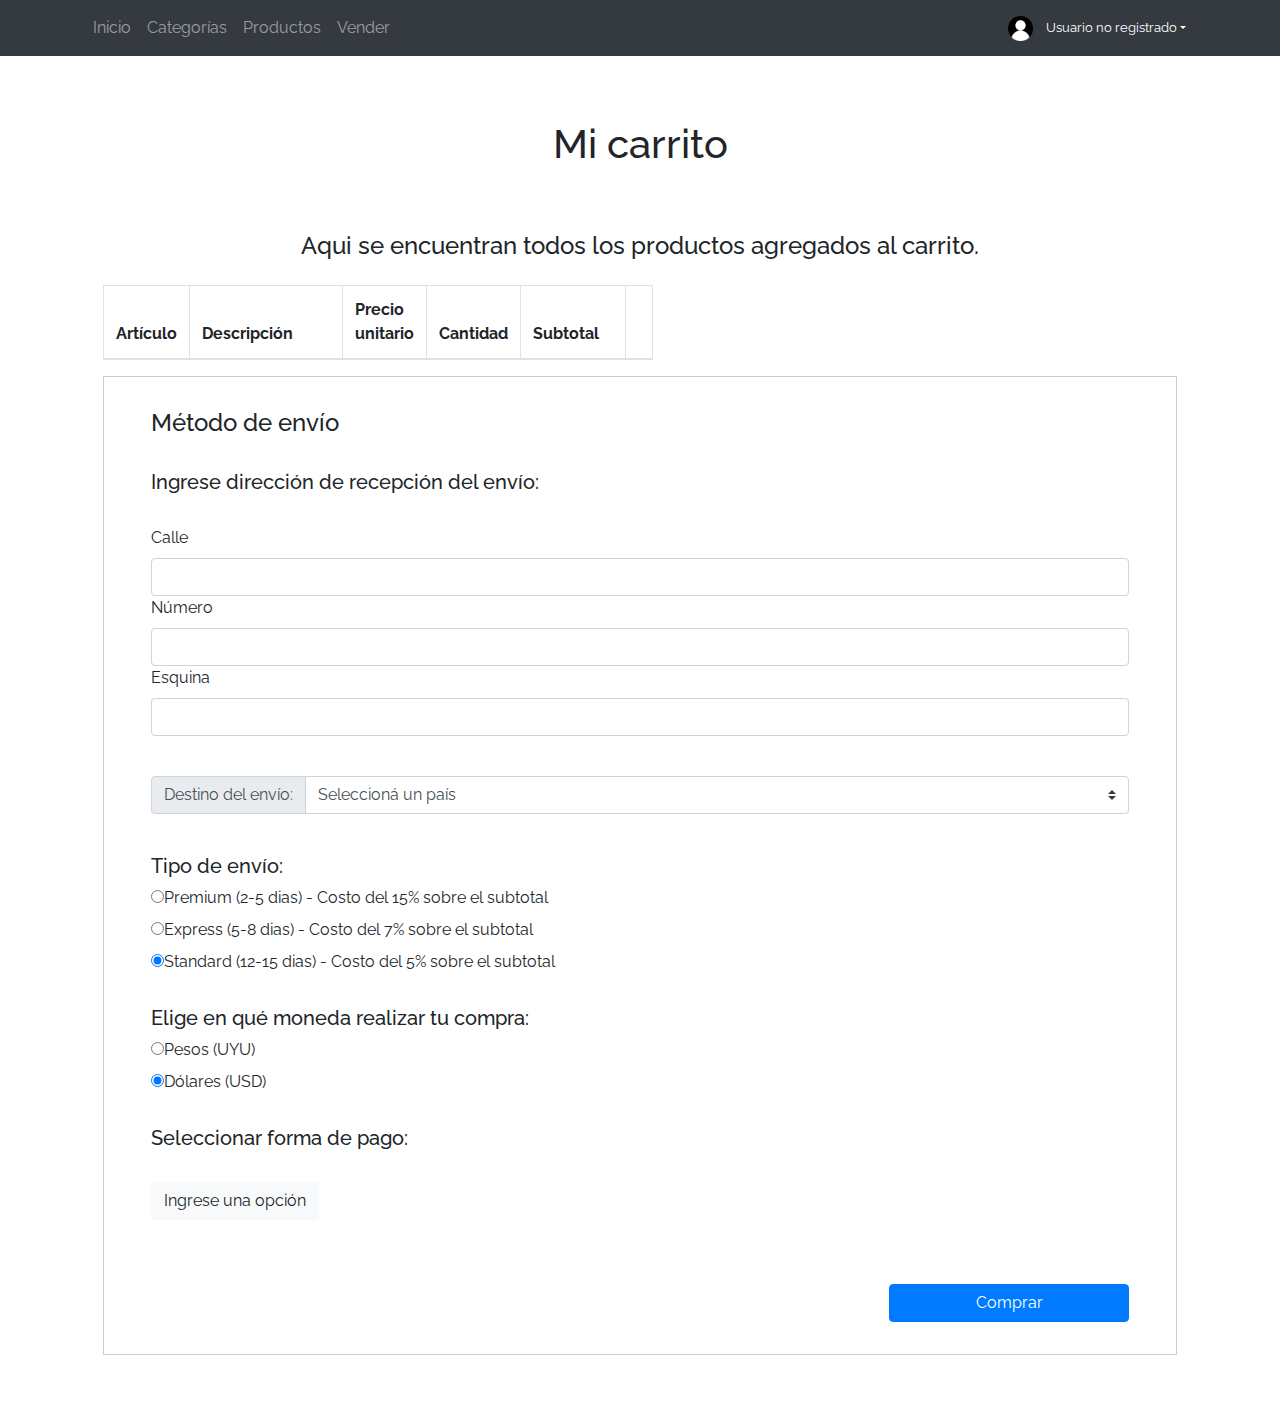
==== commit f31c44bf: "detalles visuales" ====
--- a/cart.html
+++ b/cart.html
@@ -1,5 +1,5 @@
 <!DOCTYPE html>
-<!-- saved from url=(0049)https://getbootstrap.com/docs/4.3/examples/album/ -->
+
 <html lang="en">
 
 <head>
@@ -46,7 +46,7 @@
           </button>
         </div>
         <div class="modal-body">
-          <div class="text-right"> <i class="fa fa-close close" data-dismiss="modal"></i> </div>
+
           <div class="tabs mt-3">
             <ul class="nav nav-tabs" id="myTab" role="tablist">
               <li class="nav-item" role="presentation">
@@ -74,7 +74,7 @@
 
                     </div>
                     <div class="inputbox"><span>Número de tarjeta</span><input type="number" name="name"
-                        class="form-control" required id="numeroTarjeta"> <i class="fa fa-eye"></i> </div>
+                        class="form-control" required id="numeroTarjeta"></div>
                     <div class="d-flex flex-row">
                       <div class="inputbox"><span>Fecha de vencimiento</span> <input type="text" name="name"
                           class="form-control" required id="vencimientoTarjeta"> </div>
@@ -100,7 +100,7 @@
 
                     </div>
                     <div class="inputbox"><span>Nombre del titular de cuenta</span><input type="text" name="name"
-                        class="form-control" required id="nombreTitularCuenta"> <i class="fa fa-eye"></i> </div>
+                        class="form-control" required id="nombreTitularCuenta"></div>
 
                     <div class="inputbox"><span>Número de cuenta</span> <input type="number" name="name"
                         class="form-control" required id="numeroCuenta"> </div>
@@ -243,7 +243,7 @@
               </div>
               <br>
               <div class="radio">
-                <h5>Elige en que moneda realizar tu compra:</h5>
+                <h5>Elige en qué moneda realizar tu compra:</h5>
 
                 <label><input type="radio" name="optradio" id="pesos">Pesos (UYU)</label>
                 <div class="radio">
@@ -252,10 +252,13 @@
               </div>
               <br>
               <div>
-
+                <h5>Seleccionar forma de pago:</h5>
+                <br>
                 <button type="button" class="btn btn-light" data-toggle="modal" data-target="#exampleModalCenter">
-                  Seleccionar forma de pago
+                  Ingrese una opción
                 </button>
+                <br>
+                <br>
                 <span id="formaSeleccionada">
 
                 </span>
@@ -265,7 +268,7 @@
 
             <div id="pago">
 
-              <p id="subtotalAPagar" style="font: bold;"></p>
+              <p id="subtotalAPagar"></p>
               <p id="costoEnvio"></p>
               <p id="totalAPagar"></p>
 
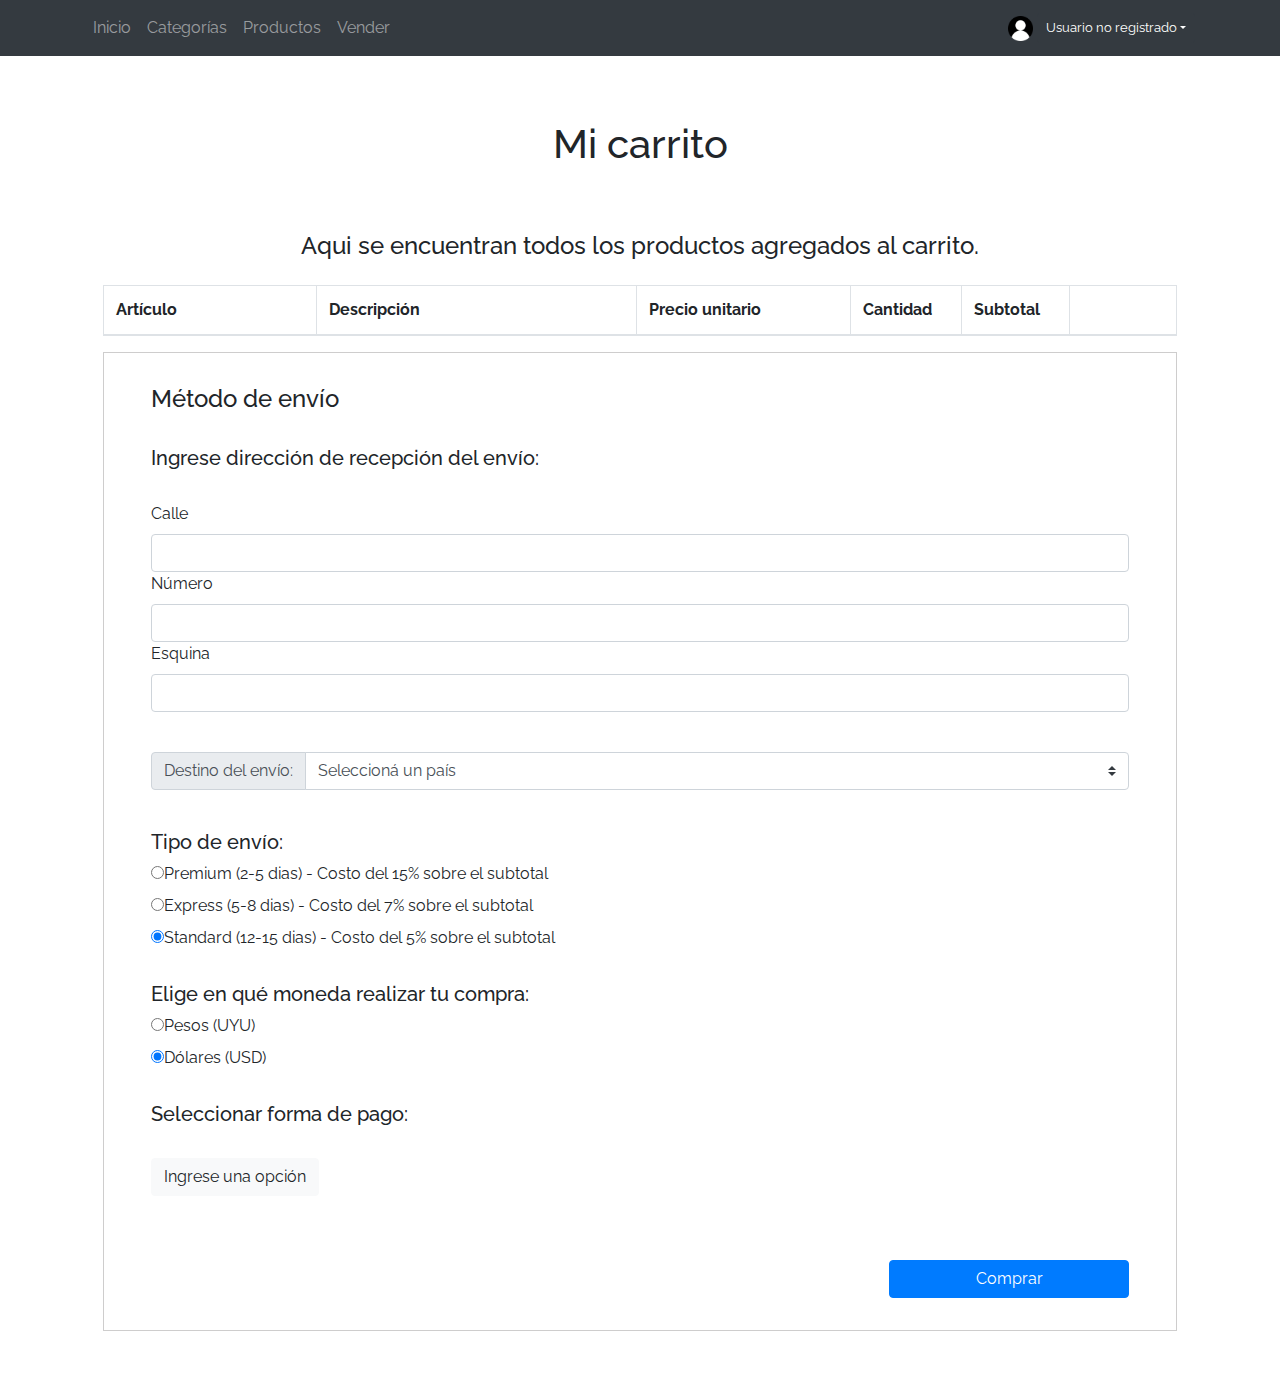
==== commit fbf8a295: "ultimos detalles" ====
--- a/cart.html
+++ b/cart.html
@@ -167,15 +167,15 @@
     <div class="row">
       <div class="contenedorCarrito">
         <div class="infoArticulo">
-          <table class="table table-bordered miTabla">
+          <table class="table table-bordered miTabla" style="width: 100%;">
             <thead>
               <tr>
-                <th scope="col">Artículo</th>
-                <th scope="col" style="width: 30%;">Descripción</th>
-                <th scope="col" style="width: 10%;">Precio unitario</th>
-                <th scope="col" style="width: 5%;">Cantidad</th>
-                <th scope="col" style="width: 20%;">Subtotal</th>
-                <th scope="col" style="width: 5%;"></th>
+                <th scope="col" class="col-2">Artículo</th>
+                <th scope="col" class="col-3">Descripción</th>
+                <th scope="col" class="col-2">Precio unitario</th>
+                <th scope="col" class="col-1">Cantidad</th>
+                <th scope="col" class="col-1">Subtotal</th>
+                <th scope="col" class="col-1"></th>
               </tr>
             </thead>
             <tbody id="carrito">
@@ -198,7 +198,7 @@
               <div class="form-group">
                 <label>Calle</label>
                 <input type="text" class="form-control" required>
-                <span class="invalid-feedback">Por favor ingrese su Calle</span>
+                <span class="invalid-feedback">Por favor ingrese su calle</span>
                 <label>Número</label>
                 <input type="number" class="form-control" required>
                 <span class="invalid-feedback">Por favor ingrese número de calle</span>
--- a/css/styles.css
+++ b/css/styles.css
@@ -175,7 +175,9 @@
 }
 
 
-
+.contenedorCarrito {
+    width: 100%;
+}
 
 
 
